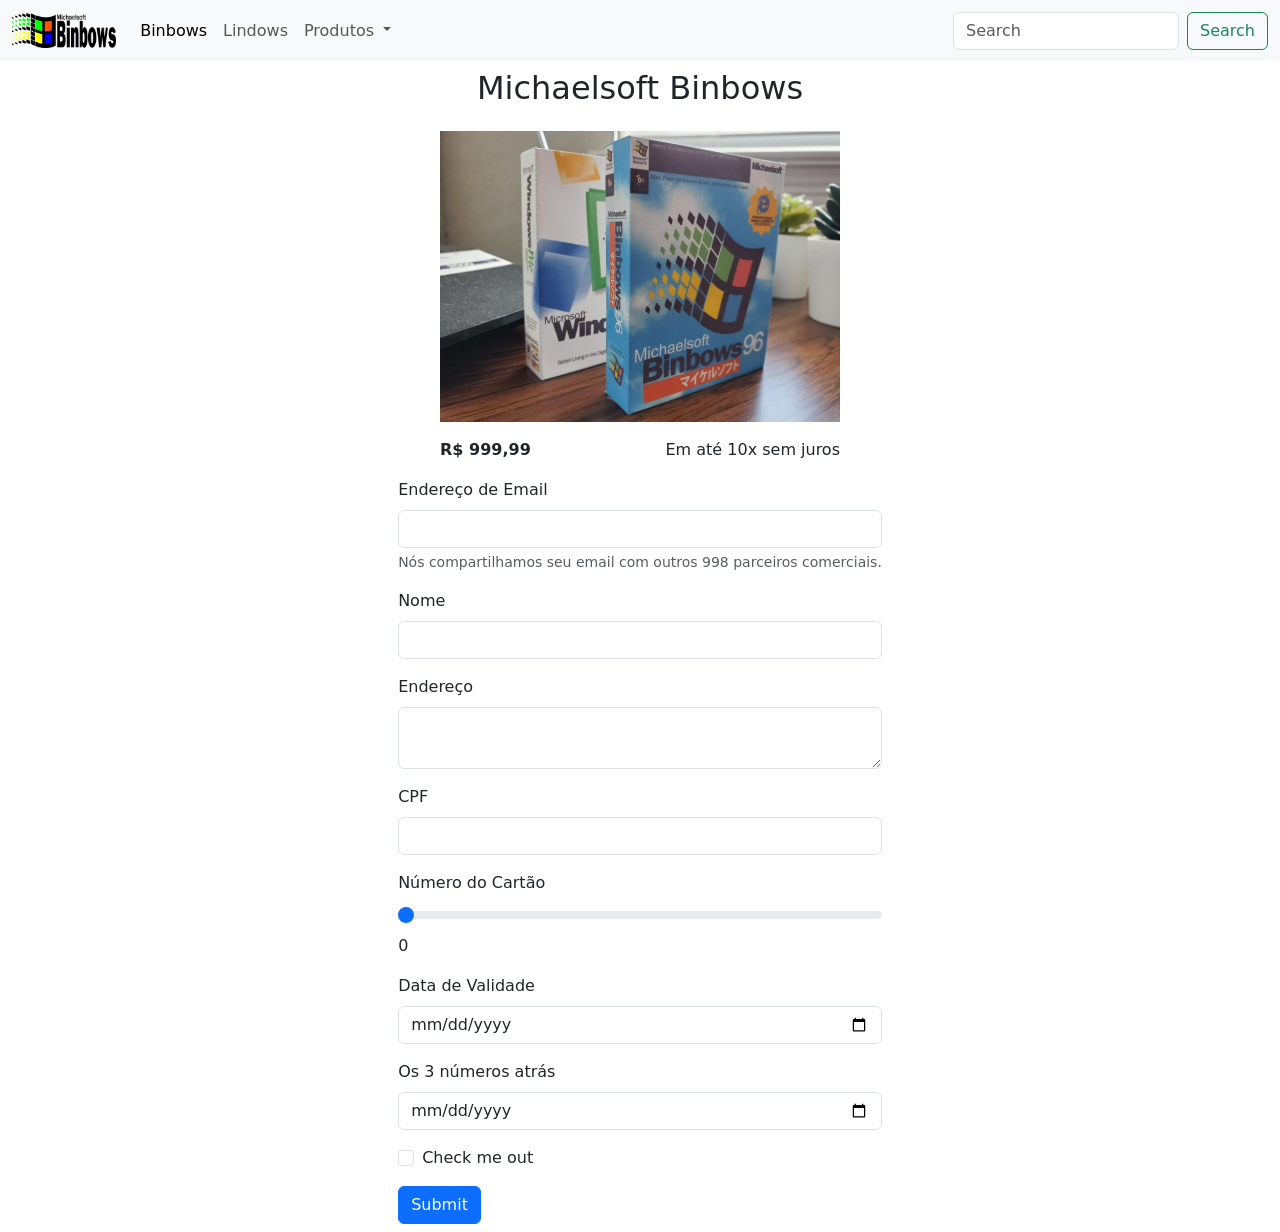
==== index.html @ ffc598a5 "primeiro commit" ====
<!DOCTYPE html>
<html lang="en">
<head>
    <meta charset="UTF-8">
    <meta name="viewport" content="width=device-width, initial-scale=1.0">
    <link href="https://cdn.jsdelivr.net/npm/bootstrap@5.3.8/dist/css/bootstrap.min.css" rel="stylesheet" integrity="sha384-sRIl4kxILFvY47J16cr9ZwB07vP4J8+LH7qKQnuqkuIAvNWLzeN8tE5YBujZqJLB" crossorigin="anonymous">
    <link rel="stylesheet" href="index.css">
    <title>Michaelsoft Binbows</title>
</head>
<body>
    
    <nav class="navbar navbar-expand-lg bg-body-tertiary">
        <div class="container-fluid">
            <a class="navbar-brand" href="#">
                <img src="imagens/binbows.png" height="35" alt="">
            </a>
            <button class="navbar-toggler" type="button" data-bs-toggle="collapse" data-bs-target="#navbarSupportedContent" aria-controls="navbarSupportedContent" aria-expanded="false" aria-label="Toggle navigation">
            <span class="navbar-toggler-icon"></span>
            </button>
            <div class="collapse navbar-collapse" id="navbarSupportedContent">
            <ul class="navbar-nav me-auto mb-2 mb-lg-0">
                <li class="nav-item">
                <a class="nav-link active" aria-current="page" href="#">Binbows</a>
                </li>
                <li class="nav-item">
                <a class="nav-link" href="#">Lindows</a>
                </li>
                <li class="nav-item dropdown">
                <a class="nav-link dropdown-toggle" href="#" role="button" data-bs-toggle="dropdown" aria-expanded="false">
                    Produtos
                </a>
                <ul class="dropdown-menu">
                    <li><a class="dropdown-item" href="#">Internet Exploder</a></li>
                    <li><a class="dropdown-item" href="#">Notscape Anihilator</a></li>
                </ul>
                </li>
            </ul>
            <form class="d-flex" role="search">
                <input class="form-control me-2" type="search" placeholder="Search" aria-label="Search"/>
                <button class="btn btn-outline-success" type="submit">Search</button>
            </form>
            </div>
        </div>
    </nav>


    <main class="container-md d-flex flex-column align-items-center text-center p-2">
        <h2>Michaelsoft Binbows</h2>
        <img class="m-3" src="imagens/binbowbox.png" width="400" alt="Michaelsoft Binbows">
        <div id="price" class="d-sm-flex justify-content-between ">
            <b>R$ 999,99</b>
            <p>Em até 10x sem juros</p>
        </div>

        <form class="text-start">
            <div class="mb-3">
                <label for="exampleInputEmail1" class="form-label">Endereço de Email</label>
                <input type="email" class="form-control" id="exampleInputEmail1" aria-describedby="emailHelp">
                <div id="emailHelp" class="form-text">Nós compartilhamos seu email com outros 998 parceiros comerciais.</div>
            </div>
            <div class="mb-3">
                <label for="exampleInputPassword1" class="form-label">Nome</label>
                <input type="text" class="form-control" id="exampleInputPassword1">
            </div>
            <div class="mb-3">
                <label for="addresInput" class="form-label">Endereço</label>
                <textarea class="form-control" id="exampleInputPassword1"></textarea>
            </div>
            <div class="mb-3">
                <label for="cpfInput" class="form-label">CPF</label>
                <input type="text" class="form-control" id="exampleInputPassword1">
            </div>
            <div class="mb-3">
                <label for="range4" class="form-label">Número do Cartão</label>
                <input type="range" class="form-range" min="0000000000000000" max="9999999999999999" value="0" id="range4">
                <output for="range4" id="rangeValue" aria-hidden="true"></output>
                
                <script>
                    // This is an example script, please modify as needed
                    const rangeInput = document.getElementById('range4');
                    const rangeOutput = document.getElementById('rangeValue');
                    
                    // Set initial value
                    rangeOutput.textContent = rangeInput.value;
                    
                    rangeInput.addEventListener('input', function() {
                        rawValue = String(this.value).padStart(16, "0")
                        let segments = [];
                        for (let i = 0; i < rawValue.length; i += 4) {
                            segments.push(rawValue.slice(i, i + 4));
                        }
                        result = ""
                        segments.forEach((s) => {
                            result += (s + " ")
                        })
                        rangeOutput.textContent = result;
                    });
                    </script>

</div>
            <div class="mb-3">
                <label for="dataInput" class="form-label">Data de Validade</label>
                <input type="date" class="form-control" id="exampleInputPassword1">
            </div>
            <div class="mb-3">
                <label for="dataInput" class="form-label">Os 3 números atrás</label>
                <input type="date" class="form-control" id="exampleInputPassword1">
            </div>
            <div class="mb-3 form-check">
                <input type="checkbox" class="form-check-input" id="exampleCheck1">
                <label class="form-check-label" for="exampleCheck1">Check me out</label>
            </div>
            <button type="submit" class="btn btn-primary">Submit</button>
        </form>

    </main>

    <script src="https://cdn.jsdelivr.net/npm/@popperjs/core@2.11.8/dist/umd/popper.min.js" integrity="sha384-I7E8VVD/ismYTF4hNIPjVp/Zjvgyol6VFvRkX/vR+Vc4jQkC+hVqc2pM8ODewa9r" crossorigin="anonymous"></script>
    <script src="https://cdn.jsdelivr.net/npm/bootstrap@5.3.8/dist/js/bootstrap.min.js" integrity="sha384-G/EV+4j2dNv+tEPo3++6LCgdCROaejBqfUeNjuKAiuXbjrxilcCdDz6ZAVfHWe1Y" crossorigin="anonymous"></script>
</body>
</html>
---- index.css ----
main {
    /* background-image: url(imagens/cl); */
}

#price {
    width: 100%;
    max-width: 400px;
}
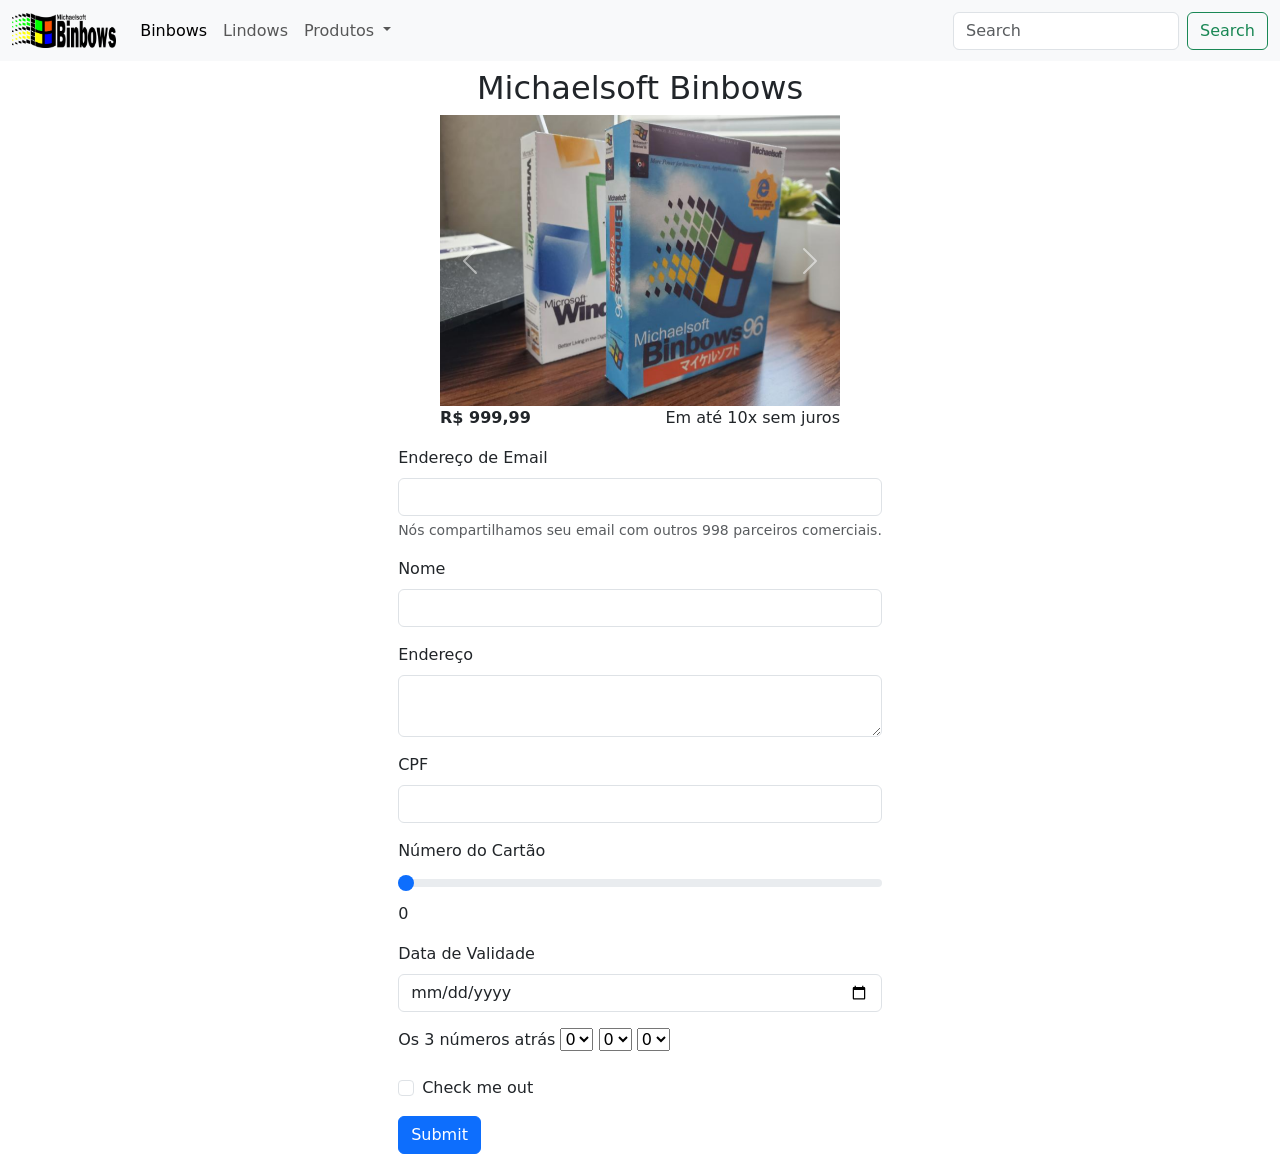
==== commit 0e073449: "sdososhfougsfh" ====
--- a/index.html
+++ b/index.html
@@ -46,7 +46,28 @@
 
     <main class="container-md d-flex flex-column align-items-center text-center p-2">
         <h2>Michaelsoft Binbows</h2>
-        <img class="m-3" src="imagens/binbowbox.png" width="400" alt="Michaelsoft Binbows">
+        <!-- <img class="m-3" src="imagens/binbowbox.png" width="400" alt="Michaelsoft Binbows"> -->
+         <div id="carouselExample" class="carousel slide">
+            <div class="carousel-inner">
+                <div class="carousel-item active">
+                <img src="imagens/binbowbox.png" width="400" alt="...">
+                </div>
+                <div class="carousel-item">
+                <img src="imagens/binbowsbuilding.webp" width="400" alt="...">
+                </div>
+                <!-- <div class="carousel-item">
+                <img src="imagens/binbowstan.webp" width="400" alt="...">
+                </div> -->
+            </div>
+            <button class="carousel-control-prev" type="button" data-bs-target="#carouselExample" data-bs-slide="prev">
+                <span class="carousel-control-prev-icon" aria-hidden="true"></span>
+                <span class="visually-hidden">Previous</span>
+            </button>
+            <button class="carousel-control-next" type="button" data-bs-target="#carouselExample" data-bs-slide="next">
+                <span class="carousel-control-next-icon" aria-hidden="true"></span>
+                <span class="visually-hidden">Next</span>
+            </button>
+        </div>
         <div id="price" class="d-sm-flex justify-content-between ">
             <b>R$ 999,99</b>
             <p>Em até 10x sem juros</p>
@@ -103,8 +124,43 @@
                 <input type="date" class="form-control" id="exampleInputPassword1">
             </div>
             <div class="mb-3">
-                <label for="dataInput" class="form-label">Os 3 números atrás</label>
-                <input type="date" class="form-control" id="exampleInputPassword1">
+                <label for="codeInput" class="form-label">Os 3 números atrás</label>
+                <select name="codeInput" id="">
+                    <option value="0">0</option>
+                    <option value="1">1</option>
+                    <option value="2">2</option>
+                    <option value="3">3</option>
+                    <option value="4">4</option>
+                    <option value="5">5</option>
+                    <option value="6">6</option>
+                    <option value="7">7</option>
+                    <option value="8">8</option>
+                    <option value="9">9</option>
+                </select>
+                <select name="codeInput" id="">
+                    <option value="0">0</option>
+                    <option value="1">1</option>
+                    <option value="2">2</option>
+                    <option value="3">3</option>
+                    <option value="4">4</option>
+                    <option value="5">5</option>
+                    <option value="6">6</option>
+                    <option value="7">7</option>
+                    <option value="8">8</option>
+                    <option value="9">9</option>
+                </select>
+                <select name="codeInput" id="">
+                    <option value="0">0</option>
+                    <option value="1">1</option>
+                    <option value="2">2</option>
+                    <option value="3">3</option>
+                    <option value="4">4</option>
+                    <option value="5">5</option>
+                    <option value="6">6</option>
+                    <option value="7">7</option>
+                    <option value="8">8</option>
+                    <option value="9">9</option>
+                </select>
             </div>
             <div class="mb-3 form-check">
                 <input type="checkbox" class="form-check-input" id="exampleCheck1">
